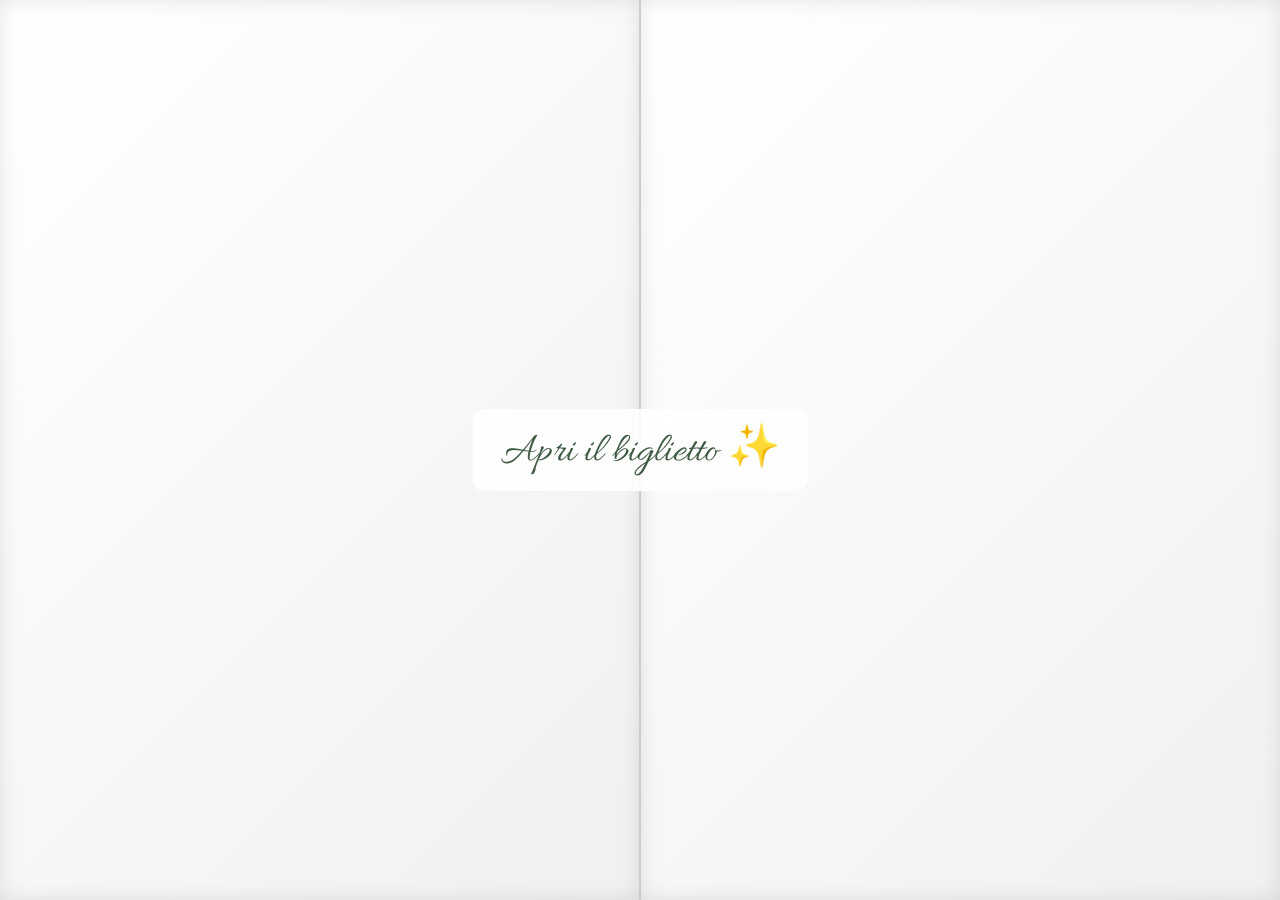
==== index.html @ 4c201b44 "bozza pronta" ====
<!DOCTYPE html>
<html lang="it">

<head>
    <meta charset="UTF-8">
    <meta name="viewport" content="width=device-width, initial-scale=1.0">
    <title>Battesimo di Giulia – 11 ottobre 2025</title>
    <link
        href="https://fonts.googleapis.com/css2?family=Allura&family=Playfair+Display:wght@500;600&family=Inter:wght@400;500&display=swap"
        rel="stylesheet">
    <style>
        body,
        html {
            margin: 0;
            padding: 0;
            height: 100%;
            width: 100%;
            font-family: "Inter", sans-serif;
            overflow: hidden;
        }

        body {
            background: url("bg-batteimo.JPG") no-repeat center center/cover;
            display: flex;
            justify-content: center;
            align-items: center;
        }

        /* --- Copertina "porte" --- */
        #cover {
            position: fixed;
            inset: 0;
            display: flex;
            z-index: 1000;
            overflow: hidden;
        }

        .door {
            flex: 1;
            background: #fdfdfd;
            background-image: linear-gradient(135deg, #ffffff 0%, #f0f0f0 100%);
            box-shadow: inset 0 0 20px rgba(0, 0, 0, 0.1);
            transition: transform 1.5s ease-in-out;
        }

        .door.left {
            border-right: 1px solid #ccc;
        }

        .door.right {
            border-left: 1px solid #ccc;
        }

        #coverText {
            position: absolute;
            top: 50%;
            left: 50%;
            transform: translate(-50%, -50%);
            color: #3d5a40;
            font-family: "Allura", cursive;
            font-size: 42px;
            background: rgba(255, 255, 255, 0.9);
            padding: 12px 28px;
            border-radius: 12px;
            cursor: pointer;
            z-index: 1100;
            transition: transform 0.3s;
        }

        #coverText:hover {
            transform: translate(-50%, -50%) scale(1.05);
        }

        .open .left {
            transform: translateX(-100%);
        }

        .open .right {
            transform: translateX(100%);
        }

        .open #coverText {
            opacity: 0;
            pointer-events: none;
        }

        /* --- Invito --- */
        .overlay {
            background: rgba(255, 255, 255, 0.75);
            padding: 40px 30px;
            border-radius: 20px;
            max-width: 700px;
            width: 90%;
            text-align: center;
            z-index: 1;
        }

        h1 {
            font-family: "Allura", cursive;
            font-size: 72px;
            margin: 0;
            color: #3d5a40;
        }

        .subtitle {
            font-family: "Playfair Display", serif;
            font-size: 18px;
            margin: 10px 0 20px;
            color: #444;
        }

        .date {
            font-size: 20px;
            font-weight: 600;
            margin-bottom: 6px;
        }

        .countdown {
            font-size: 14px;
            letter-spacing: .1em;
            margin-bottom: 20px;
            color: #555;
        }

        .locations {
            display: flex;
            justify-content: center;
            gap: 60px;
            margin: 20px 0 25px;
        }

        .location {
            display: flex;
            flex-direction: column;
            align-items: center;
            max-width: 200px;
        }

        .location a.icon {
            display: flex;
            justify-content: center;
            align-items: center;
            width: 70px;
            height: 70px;
            border: 2px solid #3d5a40;
            border-radius: 50%;
            font-size: 32px;
            color: #3d5a40;
            text-decoration: none;
            transition: all .2s;
            background: #fff;
        }

        .location a.icon:hover {
            background: #3d5a40;
            color: #fff;
            transform: scale(1.1);
        }

        .location .label {
            margin-top: 8px;
            font-weight: 600;
            font-size: 15px;
            color: #2f2f2f;
        }

        .location .address {
            font-size: 13px;
            color: #555;
        }

        .ask {
            font-family: "Allura", cursive;
            font-size: 28px;
            margin-bottom: 10px;
            color: #3d5a40;
        }

        .answers {
            display: flex;
            justify-content: center;
            gap: 40px;
            font-size: 28px;
            font-weight: 600;
        }

        .answers a {
            text-decoration: none;
            color: #3d5a40;
            transition: color .2s;
        }

        .answers a:hover {
            color: #000;
        }

        .buttons {
            margin-top: 25px;
            display: flex;
            justify-content: center;
            gap: 12px;
            flex-wrap: wrap;
        }

        button {
            background: transparent;
            border: 1px solid #3d5a40;
            color: #3d5a40;
            padding: 10px 18px;
            border-radius: 30px;
            font-size: 14px;
            font-weight: 500;
            cursor: pointer;
            transition: all .3s;
        }

        button:hover {
            background: #3d5a40;
            color: #fff;
        }

        .date-block {
            display: grid;
            grid-template-columns: 1fr auto 1fr;
            align-items: center;
            justify-items: center;
            gap: 20px;
            margin: 20px 0 10px;
            font-family: "Playfair Display", serif;
            font-weight: 600;
            font-size: 18px;
            letter-spacing: .05em;
            color: #000;
        }

        .date-block .center {
            border-left: 1px solid #888;
            border-right: 1px solid #888;
            padding: 0 20px;
            text-align: center;
        }

        .date-block .day {
            font-size: 60px;
            line-height: 1;
        }

        .date-block .month {
            font-size: 16px;
            margin-top: 4px;
        }

        .time {
            font-family: "Inter", sans-serif;
            font-weight: 600;
            margin-bottom: 20px;
            font-size: 16px;
            letter-spacing: .08em;
        }
    </style>
</head>

<body>
    <!-- Copertina "porte" -->
    <div id="cover">
        <div class="door left"></div>
        <div class="door right"></div>
        <div id="coverText">Apri il biglietto ✨</div>
    </div>

    <!-- Invito -->
    <div class="overlay">
        <h1>Giulia</h1>
        <div class="subtitle">È lieta di invitarvi al suo Battesimo</div>
        <div class="date-block">
            <div class="col">SABATO</div>
            <div class="col center">
                <div class="day">11</div>
                <div class="month">OTTOBRE</div>
            </div>
            <div class="col">2025</div>
        </div>
        <div class="time">ORE 19:00</div>

        <div id="countdown" class="countdown"></div>

        <div class="locations">
            <div class="location">
                <a id="chiesa" class="icon" href="#" target="_blank">⛪</a>
                <div class="label">Chiesa</div>
                <div class="address">Via Esempio 123 – Città</div>
            </div>
            <div class="location">
                <a id="ristorante" class="icon" href="#" target="_blank">🥂</a>
                <div class="label">Il Bagatto Club</div>
                <div class="address">Via Evento 45 – Città</div>
            </div>
        </div>

        <div class="ask">Ci sarai?</div>
        <div class="answers">
            <a id="yesLink" href="#">Sì</a>
            <a id="noLink" href="#">No</a>
        </div>

        <div class="buttons">
            <button id="addToCal">Calendario</button>
        </div>
    </div>

    <!-- Audio -->
    <audio id="bgAudio" autoplay loop muted playsinline>
        <source src="ordinary.mp3" type="audio/mpeg">
    </audio>

    <script>
        const CONFIG = {
            dateISO: "2025-10-11T19:00:00+02:00",
            whatsappNumber: "+393511495299",
            recipientName: "Alessia",
            church: { lat: 41.9028, lng: 12.4964 },
            reception: { lat: 41.8902, lng: 12.4922 }
        };

        // Countdown
        const countdownEl = document.getElementById("countdown");
        function tick() {
            const eTs = new Date(CONFIG.dateISO).getTime(), now = Date.now();
            let diff = eTs - now;
            if (diff <= 0) { countdownEl.textContent = "Oggi è il grande giorno!"; return; }
            const d = Math.floor(diff / 86400000); diff -= d * 86400000;
            const h = Math.floor(diff / 3600000); diff -= h * 3600000;
            const m = Math.floor(diff / 60000);
            countdownEl.textContent = `Mancano ${d}g ${h}h ${m}m`;
        }
        setInterval(tick, 1000); tick();

        // Sblocco audio al primo tap
        document.body.addEventListener("click", () => {
            const audio = document.getElementById("bgAudio");
            if (audio.muted) { audio.muted = false; audio.play(); }
        }, { once: true });

        // RSVP links
        const yesMsg = `Ciao ${CONFIG.recipientName}, Certo che ci sarò ❤️🥂 `;
        const noMsg = `Ciao ${CONFIG.recipientName}, No, purtroppo non potrò esserci 😭 `;
        document.getElementById("yesLink").href = `https://wa.me/${CONFIG.whatsappNumber.replace(/[^0-9]/g, "")}?text=${encodeURIComponent(yesMsg)}`;
        document.getElementById("noLink").href = `https://wa.me/${CONFIG.whatsappNumber.replace(/[^0-9]/g, "")}?text=${encodeURIComponent(noMsg)}`;

        // Maps
        document.getElementById("chiesa").href = `https://www.google.com/maps/dir/?api=1&destination=${CONFIG.church.lat},${CONFIG.church.lng}`;
        document.getElementById("ristorante").href = `https://www.google.com/maps/dir/?api=1&destination=${CONFIG.reception.lat},${CONFIG.reception.lng}`;

        // Calendar
        document.getElementById("addToCal").onclick = () => {
            const start = new Date(CONFIG.dateISO), end = new Date(start.getTime() + 3 * 60 * 60000);
            function icsDate(d) { return d.toISOString().replace(/[-:]/g, "").split(".")[0]; }
            const ics = `BEGIN:VCALENDAR\nVERSION:2.0\nBEGIN:VEVENT\nDTSTART:${icsDate(start)}\nDTEND:${icsDate(end)}\nSUMMARY:Battesimo di Giulia\nEND:VEVENT\nEND:VCALENDAR`;
            const blob = new Blob([ics], { type: "text/calendar" }), a = document.createElement("a");
            a.href = URL.createObjectURL(blob); a.download = "battesimo.ics"; a.click();
        };

        // Attiva animazione porte
        document.getElementById("coverText").onclick = () => {
            document.getElementById("cover").classList.add("open");
            setTimeout(() => { document.getElementById("cover").style.display = "none"; }, 1500);
        };
    </script>
</body>

</html>
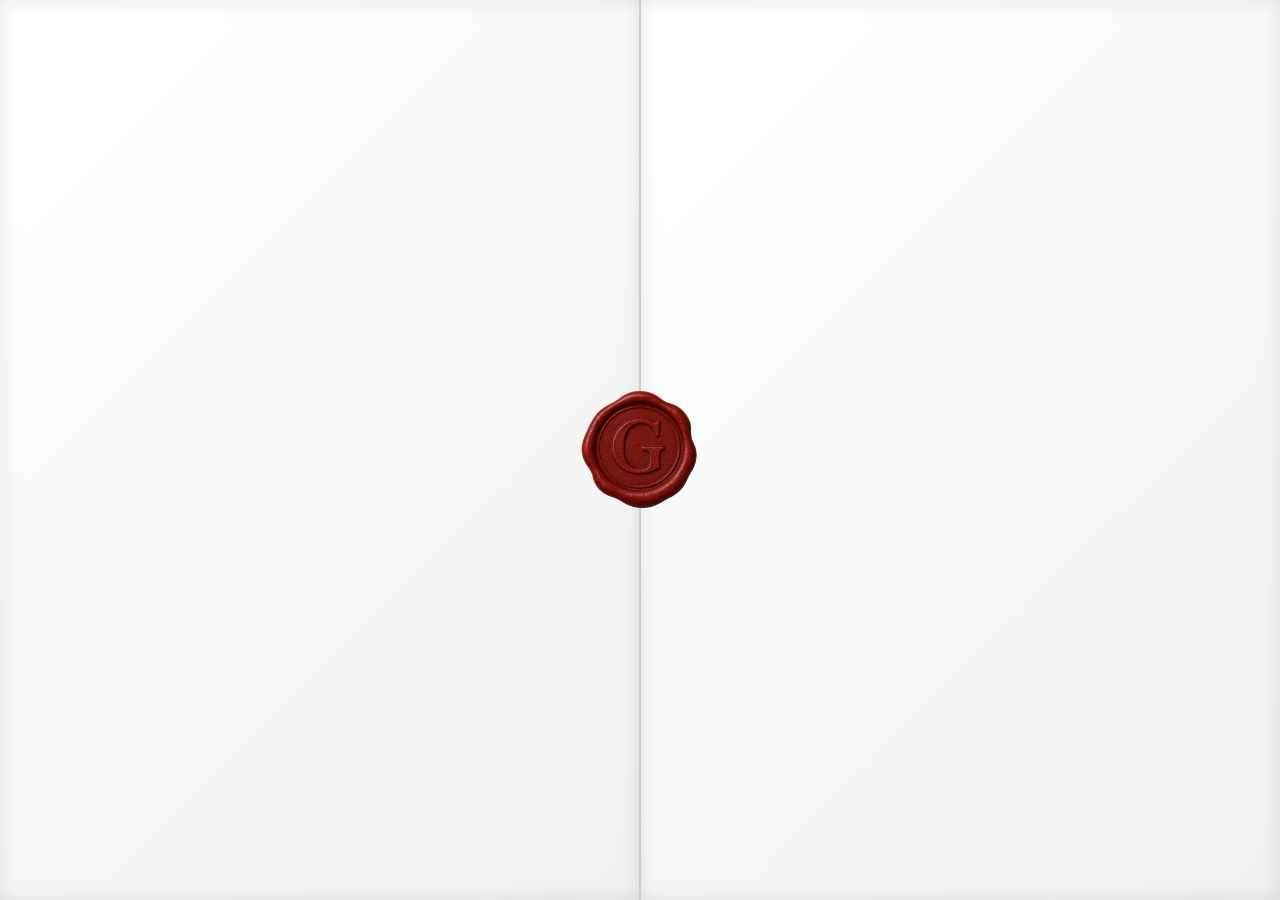
==== commit ed095df4: "bozza 2, migliorata l'img iniziale e l'audio" ====
--- a/index.html
+++ b/index.html
@@ -32,7 +32,6 @@
             inset: 0;
             display: flex;
             z-index: 1000;
-            overflow: hidden;
         }
 
         .door {
@@ -51,24 +50,21 @@
             border-left: 1px solid #ccc;
         }
 
-        #coverText {
+        /* Timbro ceralacca */
+        #seal {
             position: absolute;
             top: 50%;
             left: 50%;
             transform: translate(-50%, -50%);
-            color: #3d5a40;
-            font-family: "Allura", cursive;
-            font-size: 42px;
-            background: rgba(255, 255, 255, 0.9);
-            padding: 12px 28px;
-            border-radius: 12px;
+            width: 100px;
+            height: auto;
             cursor: pointer;
             z-index: 1100;
             transition: transform 0.3s;
         }
 
-        #coverText:hover {
-            transform: translate(-50%, -50%) scale(1.05);
+        #seal:hover {
+            transform: translate(-50%, -50%) scale(1.1);
         }
 
         .open .left {
@@ -79,206 +75,259 @@
             transform: translateX(100%);
         }
 
-        .open #coverText {
+        .open #seal {
             opacity: 0;
             pointer-events: none;
         }
 
         /* --- Invito --- */
         .overlay {
-            background: rgba(255, 255, 255, 0.75);
-            padding: 40px 30px;
-            border-radius: 20px;
-            max-width: 700px;
-            width: 90%;
+            background: rgba(255, 255, 255, 0.55);
+            backdrop-filter: blur(6px);
+            -webkit-backdrop-filter: blur(6px);
+            padding: 20px 15px;
+            border-radius: 16px;
+            width: 95%;
+            max-width: 600px;
             text-align: center;
             z-index: 1;
         }
 
         h1 {
             font-family: "Allura", cursive;
-            font-size: 72px;
+            font-size: 48px;
             margin: 0;
             color: #3d5a40;
         }
 
         .subtitle {
             font-family: "Playfair Display", serif;
-            font-size: 18px;
+            font-size: 16px;
             margin: 10px 0 20px;
             color: #444;
         }
 
-        .date {
-            font-size: 20px;
-            font-weight: 600;
-            margin-bottom: 6px;
-        }
-
-        .countdown {
-            font-size: 14px;
-            letter-spacing: .1em;
-            margin-bottom: 20px;
-            color: #555;
-        }
-
-        .locations {
-            display: flex;
-            justify-content: center;
-            gap: 60px;
-            margin: 20px 0 25px;
-        }
-
-        .location {
-            display: flex;
-            flex-direction: column;
-            align-items: center;
-            max-width: 200px;
-        }
-
-        .location a.icon {
-            display: flex;
-            justify-content: center;
-            align-items: center;
-            width: 70px;
-            height: 70px;
-            border: 2px solid #3d5a40;
-            border-radius: 50%;
-            font-size: 32px;
-            color: #3d5a40;
-            text-decoration: none;
-            transition: all .2s;
-            background: #fff;
-        }
-
-        .location a.icon:hover {
-            background: #3d5a40;
-            color: #fff;
-            transform: scale(1.1);
-        }
-
-        .location .label {
-            margin-top: 8px;
-            font-weight: 600;
-            font-size: 15px;
-            color: #2f2f2f;
-        }
-
-        .location .address {
-            font-size: 13px;
-            color: #555;
-        }
-
-        .ask {
-            font-family: "Allura", cursive;
-            font-size: 28px;
-            margin-bottom: 10px;
-            color: #3d5a40;
-        }
-
-        .answers {
-            display: flex;
-            justify-content: center;
-            gap: 40px;
-            font-size: 28px;
-            font-weight: 600;
-        }
-
-        .answers a {
-            text-decoration: none;
-            color: #3d5a40;
-            transition: color .2s;
-        }
-
-        .answers a:hover {
-            color: #000;
-        }
-
-        .buttons {
-            margin-top: 25px;
-            display: flex;
-            justify-content: center;
-            gap: 12px;
-            flex-wrap: wrap;
-        }
-
-        button {
-            background: transparent;
-            border: 1px solid #3d5a40;
-            color: #3d5a40;
-            padding: 10px 18px;
-            border-radius: 30px;
-            font-size: 14px;
-            font-weight: 500;
-            cursor: pointer;
-            transition: all .3s;
-        }
-
-        button:hover {
-            background: #3d5a40;
-            color: #fff;
-        }
-
+        /* Data stile Canva */
         .date-block {
             display: grid;
             grid-template-columns: 1fr auto 1fr;
             align-items: center;
             justify-items: center;
-            gap: 20px;
+            gap: 10px;
             margin: 20px 0 10px;
             font-family: "Playfair Display", serif;
             font-weight: 600;
-            font-size: 18px;
-            letter-spacing: .05em;
+            font-size: 14px;
             color: #000;
         }
 
         .date-block .center {
             border-left: 1px solid #888;
             border-right: 1px solid #888;
-            padding: 0 20px;
+            padding: 0 12px;
             text-align: center;
         }
 
         .date-block .day {
-            font-size: 60px;
+            font-size: 42px;
             line-height: 1;
         }
 
         .date-block .month {
-            font-size: 16px;
+            font-size: 12px;
             margin-top: 4px;
         }
 
         .time {
-            font-family: "Inter", sans-serif;
+            font-size: 14px;
             font-weight: 600;
+            margin-bottom: 15px;
+        }
+
+        /* Countdown */
+        .countdown {
+            font-size: 13px;
             margin-bottom: 20px;
-            font-size: 16px;
-            letter-spacing: .08em;
+            color: #555;
+        }
+
+        /* Locations */
+        .locations {
+            display: flex;
+            justify-content: center;
+            gap: 30px;
+            margin: 20px 0 25px;
+            flex-wrap: wrap;
+        }
+
+        .location {
+            flex: 1 1 120px;
+            max-width: 160px;
+            display: flex;
+            flex-direction: column;
+            align-items: center;
+            text-align: center;
+        }
+
+        .location a.icon {
+            display: flex;
+            justify-content: center;
+            align-items: center;
+            width: 60px;
+            height: 60px;
+            border: 2px solid #3d5a40;
+            border-radius: 50%;
+            font-size: 26px;
+            color: #3d5a40;
+            text-decoration: none;
+            background: #fff;
+            margin-bottom: 8px;
+        }
+
+        .location a.icon:hover {
+            background: #3d5a40;
+            color: #fff;
+            transform: scale(1.1);
+        }
+
+        .location .label {
+            font-weight: 600;
+            font-size: 14px;
+            color: #2f2f2f;
+        }
+
+        .location .address {
+            font-size: 12px;
+            color: #555;
+        }
+
+        /* RSVP */
+        .ask {
+            font-family: "Allura", cursive;
+            font-size: 24px;
+            margin: 15px 0 8px;
+            color: #3d5a40;
+        }
+
+        .answers {
+            display: flex;
+            justify-content: center;
+            gap: 40px;
+            font-size: 22px;
+            font-weight: 600;
+        }
+
+        .answers a {
+            text-decoration: none;
+            color: #3d5a40;
+        }
+
+        /* Bottoni */
+        .buttons {
+            margin-top: 20px;
+        }
+
+        button {
+            background: transparent;
+            border: 1px solid #3d5a40;
+            color: #3d5a40;
+            padding: 8px 16px;
+            border-radius: 30px;
+            font-size: 13px;
+            font-weight: 500;
+            cursor: pointer;
+        }
+
+        button:hover {
+            background: #3d5a40;
+            color: #fff;
+        }
+
+        /* --- Desktop --- */
+        @media(min-width:768px) {
+            h1 {
+                font-size: 72px;
+            }
+
+            .subtitle {
+                font-size: 20px;
+            }
+
+            .date-block {
+                gap: 20px;
+                font-size: 18px;
+            }
+
+            .date-block .day {
+                font-size: 64px;
+            }
+
+            .date-block .month {
+                font-size: 16px;
+            }
+
+            .time {
+                font-size: 18px;
+            }
+
+            .countdown {
+                font-size: 16px;
+            }
+
+            .location a.icon {
+                width: 70px;
+                height: 70px;
+                font-size: 32px;
+            }
+
+            .location .label {
+                font-size: 16px;
+            }
+
+            .location .address {
+                font-size: 14px;
+            }
+
+            .ask {
+                font-size: 28px;
+            }
+
+            .answers {
+                font-size: 26px;
+            }
+
+            button {
+                font-size: 14px;
+                padding: 10px 20px;
+            }
+
+            #seal {
+                width: 150px;
+            }
         }
     </style>
 </head>
 
 <body>
-    <!-- Copertina "porte" -->
+    <!-- Copertina con porte -->
     <div id="cover">
         <div class="door left"></div>
         <div class="door right"></div>
-        <div id="coverText">Apri il biglietto ✨</div>
+        <img id="seal" src="timbro-ceralacca.png" alt="Timbro ceralacca">
     </div>
 
     <!-- Invito -->
     <div class="overlay">
         <h1>Giulia</h1>
         <div class="subtitle">È lieta di invitarvi al suo Battesimo</div>
+
         <div class="date-block">
-            <div class="col">SABATO</div>
-            <div class="col center">
+            <div>SABATO</div>
+            <div class="center">
                 <div class="day">11</div>
                 <div class="month">OTTOBRE</div>
             </div>
-            <div class="col">2025</div>
+            <div>2025</div>
         </div>
         <div class="time">ORE 19:00</div>
 
@@ -287,13 +336,13 @@
         <div class="locations">
             <div class="location">
                 <a id="chiesa" class="icon" href="#" target="_blank">⛪</a>
-                <div class="label">Chiesa</div>
-                <div class="address">Via Esempio 123 – Città</div>
+                <div class="label">Nuova Chiesa di Costantinopoli</div>
+                <div class="address">Via Dei Goti 32 – Angri</div>
             </div>
             <div class="location">
                 <a id="ristorante" class="icon" href="#" target="_blank">🥂</a>
                 <div class="label">Il Bagatto Club</div>
-                <div class="address">Via Evento 45 – Città</div>
+                <div class="address">Via Termine Bianco 4 – Pagani</div>
             </div>
         </div>
 
@@ -308,7 +357,7 @@
         </div>
     </div>
 
-    <!-- Audio -->
+    <!-- Audio autoplay -->
     <audio id="bgAudio" autoplay loop muted playsinline>
         <source src="ordinary.mp3" type="audio/mpeg">
     </audio>
@@ -316,10 +365,10 @@
     <script>
         const CONFIG = {
             dateISO: "2025-10-11T19:00:00+02:00",
-            whatsappNumber: "+393511495299",
+            whatsappNumber: "+39xxxxxxxxxx",
             recipientName: "Alessia",
-            church: { lat: 41.9028, lng: 12.4964 },
-            reception: { lat: 41.8902, lng: 12.4922 }
+            church: { lat: 40.7436, lng: 14.5693 },
+            reception: { lat: 40.7499, lng: 14.6123 }
         };
 
         // Countdown
@@ -335,15 +384,33 @@
         }
         setInterval(tick, 1000); tick();
 
-        // Sblocco audio al primo tap
+        // Audio unlock
         document.body.addEventListener("click", () => {
             const audio = document.getElementById("bgAudio");
             if (audio.muted) { audio.muted = false; audio.play(); }
         }, { once: true });
-
-        // RSVP links
-        const yesMsg = `Ciao ${CONFIG.recipientName}, Certo che ci sarò ❤️🥂 `;
-        const noMsg = `Ciao ${CONFIG.recipientName}, No, purtroppo non potrò esserci 😭 `;
+        // Stop musica quando si lascia la pagina
+        window.addEventListener("beforeunload", () => {
+            const audio = document.getElementById("bgAudio");
+            if (!audio.paused) {
+                audio.pause();
+                audio.currentTime = 0; // resetta a inizio
+            }
+        });
+
+        // Opzionale: stop anche quando la scheda non è visibile
+        document.addEventListener("visibilitychange", () => {
+            const audio = document.getElementById("bgAudio");
+            if (document.hidden && !audio.paused) {
+                audio.pause();
+                audio.currentTime = 0;
+            }
+        });
+
+
+        // RSVP
+        const yesMsg = `Ciao ${CONFIG.recipientName}, ti confermo la mia presenza al Battesimo di Giulia. Non vediamo l’ora di esserci!`;
+        const noMsg = `Ciao ${CONFIG.recipientName}, purtroppo non potrò esserci al Battesimo di Giulia.`;
         document.getElementById("yesLink").href = `https://wa.me/${CONFIG.whatsappNumber.replace(/[^0-9]/g, "")}?text=${encodeURIComponent(yesMsg)}`;
         document.getElementById("noLink").href = `https://wa.me/${CONFIG.whatsappNumber.replace(/[^0-9]/g, "")}?text=${encodeURIComponent(noMsg)}`;
 
@@ -360,8 +427,8 @@
             a.href = URL.createObjectURL(blob); a.download = "battesimo.ics"; a.click();
         };
 
-        // Attiva animazione porte
-        document.getElementById("coverText").onclick = () => {
+        // Porte
+        document.getElementById("seal").onclick = () => {
             document.getElementById("cover").classList.add("open");
             setTimeout(() => { document.getElementById("cover").style.display = "none"; }, 1500);
         };
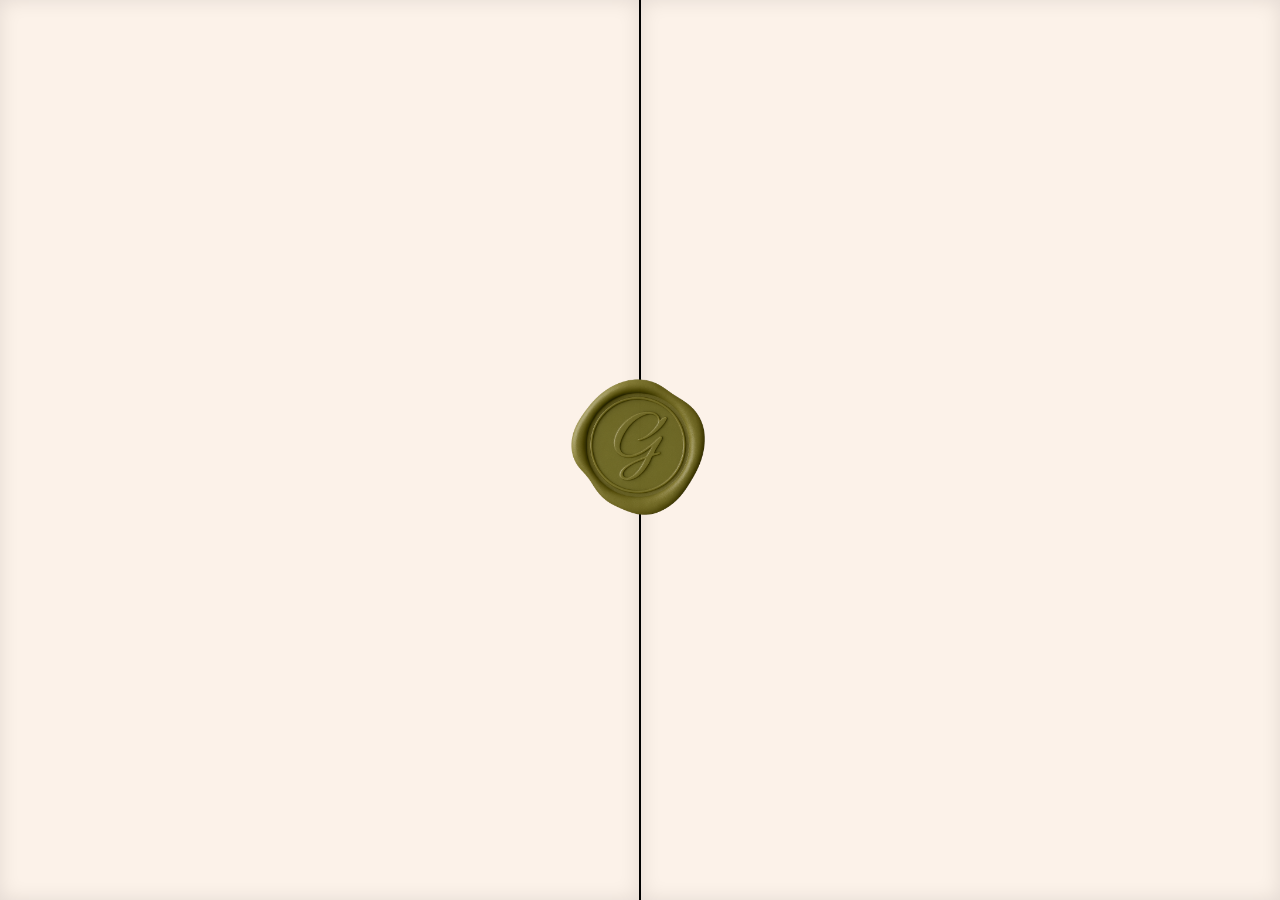
==== commit 19616fec: "v.3" ====
--- a/index.html
+++ b/index.html
@@ -8,304 +8,10 @@
     <link
         href="https://fonts.googleapis.com/css2?family=Allura&family=Playfair+Display:wght@500;600&family=Inter:wght@400;500&display=swap"
         rel="stylesheet">
-    <style>
-        body,
-        html {
-            margin: 0;
-            padding: 0;
-            height: 100%;
-            width: 100%;
-            font-family: "Inter", sans-serif;
-            overflow: hidden;
-        }
+    <link rel="preconnect" href="https://fonts.googleapis.com">
+    <link rel="preconnect" href="https://fonts.gstatic.com" crossorigin>
 
-        body {
-            background: url("bg-batteimo.JPG") no-repeat center center/cover;
-            display: flex;
-            justify-content: center;
-            align-items: center;
-        }
-
-        /* --- Copertina "porte" --- */
-        #cover {
-            position: fixed;
-            inset: 0;
-            display: flex;
-            z-index: 1000;
-        }
-
-        .door {
-            flex: 1;
-            background: #fdfdfd;
-            background-image: linear-gradient(135deg, #ffffff 0%, #f0f0f0 100%);
-            box-shadow: inset 0 0 20px rgba(0, 0, 0, 0.1);
-            transition: transform 1.5s ease-in-out;
-        }
-
-        .door.left {
-            border-right: 1px solid #ccc;
-        }
-
-        .door.right {
-            border-left: 1px solid #ccc;
-        }
-
-        /* Timbro ceralacca */
-        #seal {
-            position: absolute;
-            top: 50%;
-            left: 50%;
-            transform: translate(-50%, -50%);
-            width: 100px;
-            height: auto;
-            cursor: pointer;
-            z-index: 1100;
-            transition: transform 0.3s;
-        }
-
-        #seal:hover {
-            transform: translate(-50%, -50%) scale(1.1);
-        }
-
-        .open .left {
-            transform: translateX(-100%);
-        }
-
-        .open .right {
-            transform: translateX(100%);
-        }
-
-        .open #seal {
-            opacity: 0;
-            pointer-events: none;
-        }
-
-        /* --- Invito --- */
-        .overlay {
-            background: rgba(255, 255, 255, 0.55);
-            backdrop-filter: blur(6px);
-            -webkit-backdrop-filter: blur(6px);
-            padding: 20px 15px;
-            border-radius: 16px;
-            width: 95%;
-            max-width: 600px;
-            text-align: center;
-            z-index: 1;
-        }
-
-        h1 {
-            font-family: "Allura", cursive;
-            font-size: 48px;
-            margin: 0;
-            color: #3d5a40;
-        }
-
-        .subtitle {
-            font-family: "Playfair Display", serif;
-            font-size: 16px;
-            margin: 10px 0 20px;
-            color: #444;
-        }
-
-        /* Data stile Canva */
-        .date-block {
-            display: grid;
-            grid-template-columns: 1fr auto 1fr;
-            align-items: center;
-            justify-items: center;
-            gap: 10px;
-            margin: 20px 0 10px;
-            font-family: "Playfair Display", serif;
-            font-weight: 600;
-            font-size: 14px;
-            color: #000;
-        }
-
-        .date-block .center {
-            border-left: 1px solid #888;
-            border-right: 1px solid #888;
-            padding: 0 12px;
-            text-align: center;
-        }
-
-        .date-block .day {
-            font-size: 42px;
-            line-height: 1;
-        }
-
-        .date-block .month {
-            font-size: 12px;
-            margin-top: 4px;
-        }
-
-        .time {
-            font-size: 14px;
-            font-weight: 600;
-            margin-bottom: 15px;
-        }
-
-        /* Countdown */
-        .countdown {
-            font-size: 13px;
-            margin-bottom: 20px;
-            color: #555;
-        }
-
-        /* Locations */
-        .locations {
-            display: flex;
-            justify-content: center;
-            gap: 30px;
-            margin: 20px 0 25px;
-            flex-wrap: wrap;
-        }
-
-        .location {
-            flex: 1 1 120px;
-            max-width: 160px;
-            display: flex;
-            flex-direction: column;
-            align-items: center;
-            text-align: center;
-        }
-
-        .location a.icon {
-            display: flex;
-            justify-content: center;
-            align-items: center;
-            width: 60px;
-            height: 60px;
-            border: 2px solid #3d5a40;
-            border-radius: 50%;
-            font-size: 26px;
-            color: #3d5a40;
-            text-decoration: none;
-            background: #fff;
-            margin-bottom: 8px;
-        }
-
-        .location a.icon:hover {
-            background: #3d5a40;
-            color: #fff;
-            transform: scale(1.1);
-        }
-
-        .location .label {
-            font-weight: 600;
-            font-size: 14px;
-            color: #2f2f2f;
-        }
-
-        .location .address {
-            font-size: 12px;
-            color: #555;
-        }
-
-        /* RSVP */
-        .ask {
-            font-family: "Allura", cursive;
-            font-size: 24px;
-            margin: 15px 0 8px;
-            color: #3d5a40;
-        }
-
-        .answers {
-            display: flex;
-            justify-content: center;
-            gap: 40px;
-            font-size: 22px;
-            font-weight: 600;
-        }
-
-        .answers a {
-            text-decoration: none;
-            color: #3d5a40;
-        }
-
-        /* Bottoni */
-        .buttons {
-            margin-top: 20px;
-        }
-
-        button {
-            background: transparent;
-            border: 1px solid #3d5a40;
-            color: #3d5a40;
-            padding: 8px 16px;
-            border-radius: 30px;
-            font-size: 13px;
-            font-weight: 500;
-            cursor: pointer;
-        }
-
-        button:hover {
-            background: #3d5a40;
-            color: #fff;
-        }
-
-        /* --- Desktop --- */
-        @media(min-width:768px) {
-            h1 {
-                font-size: 72px;
-            }
-
-            .subtitle {
-                font-size: 20px;
-            }
-
-            .date-block {
-                gap: 20px;
-                font-size: 18px;
-            }
-
-            .date-block .day {
-                font-size: 64px;
-            }
-
-            .date-block .month {
-                font-size: 16px;
-            }
-
-            .time {
-                font-size: 18px;
-            }
-
-            .countdown {
-                font-size: 16px;
-            }
-
-            .location a.icon {
-                width: 70px;
-                height: 70px;
-                font-size: 32px;
-            }
-
-            .location .label {
-                font-size: 16px;
-            }
-
-            .location .address {
-                font-size: 14px;
-            }
-
-            .ask {
-                font-size: 28px;
-            }
-
-            .answers {
-                font-size: 26px;
-            }
-
-            button {
-                font-size: 14px;
-                padding: 10px 20px;
-            }
-
-            #seal {
-                width: 150px;
-            }
-        }
-    </style>
+    <link rel="stylesheet" href="css/style.css">
 </head>
 
 <body>
@@ -313,13 +19,13 @@
     <div id="cover">
         <div class="door left"></div>
         <div class="door right"></div>
-        <img id="seal" src="timbro-ceralacca.png" alt="Timbro ceralacca">
+        <img id="seal" src="timbro-corsivo.png" alt="Timbro ceralacca">
     </div>
 
     <!-- Invito -->
     <div class="overlay">
-        <h1>Giulia</h1>
-        <div class="subtitle">È lieta di invitarvi al suo Battesimo</div>
+        <h1 class="Giulia">Giulia</h1>
+        <div class="subtitle">È LIETA DI INVITARVI AL SUO BATTESIMO</div>
 
         <div class="date-block">
             <div>SABATO</div>
@@ -327,20 +33,20 @@
                 <div class="day">11</div>
                 <div class="month">OTTOBRE</div>
             </div>
-            <div>2025</div>
+            <div class="year">2025</div>
         </div>
         <div class="time">ORE 19:00</div>
 
-        <div id="countdown" class="countdown"></div>
-
+        <!-- <div id="countdown" class="countdown"></div> -->
+        <div class="linea-sottile"></div>
         <div class="locations">
             <div class="location">
-                <a id="chiesa" class="icon" href="#" target="_blank">⛪</a>
+                <a id="chiesa" class="icon" href="#" target="_blank"><img src="church (1).png" alt=""></a>
                 <div class="label">Nuova Chiesa di Costantinopoli</div>
                 <div class="address">Via Dei Goti 32 – Angri</div>
             </div>
             <div class="location">
-                <a id="ristorante" class="icon" href="#" target="_blank">🥂</a>
+                <a id="ristorante" class="icon" href="#" target="_blank"><img src="toast.png" alt=""></a>
                 <div class="label">Il Bagatto Club</div>
                 <div class="address">Via Termine Bianco 4 – Pagani</div>
             </div>
@@ -353,86 +59,16 @@
         </div>
 
         <div class="buttons">
-            <button id="addToCal">Calendario</button>
+            <a id="addToCal" target="_blank">Aggiungi al calendario</a>
         </div>
     </div>
 
     <!-- Audio autoplay -->
     <audio id="bgAudio" autoplay loop muted playsinline>
-        <source src="ordinary.mp3" type="audio/mpeg">
+        <source src="river2.mp3" type="audio/mpeg">
     </audio>
 
-    <script>
-        const CONFIG = {
-            dateISO: "2025-10-11T19:00:00+02:00",
-            whatsappNumber: "+39xxxxxxxxxx",
-            recipientName: "Alessia",
-            church: { lat: 40.7436, lng: 14.5693 },
-            reception: { lat: 40.7499, lng: 14.6123 }
-        };
-
-        // Countdown
-        const countdownEl = document.getElementById("countdown");
-        function tick() {
-            const eTs = new Date(CONFIG.dateISO).getTime(), now = Date.now();
-            let diff = eTs - now;
-            if (diff <= 0) { countdownEl.textContent = "Oggi è il grande giorno!"; return; }
-            const d = Math.floor(diff / 86400000); diff -= d * 86400000;
-            const h = Math.floor(diff / 3600000); diff -= h * 3600000;
-            const m = Math.floor(diff / 60000);
-            countdownEl.textContent = `Mancano ${d}g ${h}h ${m}m`;
-        }
-        setInterval(tick, 1000); tick();
-
-        // Audio unlock
-        document.body.addEventListener("click", () => {
-            const audio = document.getElementById("bgAudio");
-            if (audio.muted) { audio.muted = false; audio.play(); }
-        }, { once: true });
-        // Stop musica quando si lascia la pagina
-        window.addEventListener("beforeunload", () => {
-            const audio = document.getElementById("bgAudio");
-            if (!audio.paused) {
-                audio.pause();
-                audio.currentTime = 0; // resetta a inizio
-            }
-        });
-
-        // Opzionale: stop anche quando la scheda non è visibile
-        document.addEventListener("visibilitychange", () => {
-            const audio = document.getElementById("bgAudio");
-            if (document.hidden && !audio.paused) {
-                audio.pause();
-                audio.currentTime = 0;
-            }
-        });
-
-
-        // RSVP
-        const yesMsg = `Ciao ${CONFIG.recipientName}, ti confermo la mia presenza al Battesimo di Giulia. Non vediamo l’ora di esserci!`;
-        const noMsg = `Ciao ${CONFIG.recipientName}, purtroppo non potrò esserci al Battesimo di Giulia.`;
-        document.getElementById("yesLink").href = `https://wa.me/${CONFIG.whatsappNumber.replace(/[^0-9]/g, "")}?text=${encodeURIComponent(yesMsg)}`;
-        document.getElementById("noLink").href = `https://wa.me/${CONFIG.whatsappNumber.replace(/[^0-9]/g, "")}?text=${encodeURIComponent(noMsg)}`;
-
-        // Maps
-        document.getElementById("chiesa").href = `https://www.google.com/maps/dir/?api=1&destination=${CONFIG.church.lat},${CONFIG.church.lng}`;
-        document.getElementById("ristorante").href = `https://www.google.com/maps/dir/?api=1&destination=${CONFIG.reception.lat},${CONFIG.reception.lng}`;
-
-        // Calendar
-        document.getElementById("addToCal").onclick = () => {
-            const start = new Date(CONFIG.dateISO), end = new Date(start.getTime() + 3 * 60 * 60000);
-            function icsDate(d) { return d.toISOString().replace(/[-:]/g, "").split(".")[0]; }
-            const ics = `BEGIN:VCALENDAR\nVERSION:2.0\nBEGIN:VEVENT\nDTSTART:${icsDate(start)}\nDTEND:${icsDate(end)}\nSUMMARY:Battesimo di Giulia\nEND:VEVENT\nEND:VCALENDAR`;
-            const blob = new Blob([ics], { type: "text/calendar" }), a = document.createElement("a");
-            a.href = URL.createObjectURL(blob); a.download = "battesimo.ics"; a.click();
-        };
-
-        // Porte
-        document.getElementById("seal").onclick = () => {
-            document.getElementById("cover").classList.add("open");
-            setTimeout(() => { document.getElementById("cover").style.display = "none"; }, 1500);
-        };
-    </script>
+    <script src="js/script.js"></script>
 </body>
 
 </html>
--- a/css/style.css
+++ b/css/style.css
@@ -0,0 +1,344 @@
+/* 
+Reset
+ */
+
+
+
+* {
+    margin: 0;
+    padding: 0;
+    box-sizing: border-box;
+}
+
+html {
+    font-family: Arial, Helvetica, sans-serif;
+}
+
+body,
+html {
+    margin: 0;
+    padding: 0;
+    height: 90%;
+    width: 100%;
+    font-family: "Inter", sans-serif, ;
+    overflow: hidden;
+}
+
+body {
+    background-color: rgb(252, 242, 233);
+    background-image: url("../bg-battesimo_transparent.png");
+    background-repeat: no-repeat;
+    background-position: center;
+    background-size: cover;
+    display: flex;
+    justify-content: center;
+    align-items: center;
+}
+
+/* --- Copertina "porte" --- */
+#cover {
+    position: fixed;
+    inset: 0;
+    display: flex;
+    z-index: 1000;
+}
+
+.door {
+    flex: 1;
+    box-shadow: inset 0 0 20px rgba(0, 0, 0, 0.1);
+    transition: transform 1.5s ease-in-out;
+    background-color: rgb(252, 242, 233);
+}
+
+.door.left {
+    border-right: 1px solid;
+    background-color: rgb(252, 242, 233);
+}
+
+.door.right {
+    border-left: 1px solid;
+    background-color: rgb(252, 242, 233);
+}
+
+
+
+
+/* Timbro ceralacca */
+#seal {
+    position: absolute;
+    top: 50%;
+    left: 50%;
+    transform: translate(-50%, -50%);
+    width: 100px;
+    height: auto;
+    cursor: pointer;
+    z-index: 1100;
+    transition: transform 0.3s;
+}
+
+#seal:hover {
+    transform: translate(-50%, -50%) scale(1.1);
+}
+
+.open .left {
+    transform: translateX(-100%);
+}
+
+.open .right {
+    transform: translateX(100%);
+}
+
+.open #seal {
+    opacity: 0;
+    pointer-events: none;
+}
+
+/* --- Invito --- */
+.overlay {
+    /* background: rgba(255, 255, 255, 0.555);
+    backdrop-filter: blur(3px);
+    -webkit-backdrop-filter: blur(3px); */
+    padding: 20px 15px;
+    border-radius: 16px;
+    width: 95%;
+    max-width: 600px;
+    text-align: center;
+    z-index: 1;
+}
+
+.linea-sottile {
+    width: 70%;
+    height: 1.5px;
+    background-color: darkgray;
+    margin: 30px auto;
+}
+
+h1 {
+    font-family: 'allura', cursive;
+    font-size: 64px;
+    margin: 50px 0 5px;
+    color: #3d5a40;
+}
+
+.subtitle {
+    font-family: "Playfair Display", serif;
+    font-size: 16px;
+    margin: 10px 0 20px;
+    color: #444;
+}
+
+/* Data stile Canva */
+.date-block {
+    display: grid;
+    grid-template-columns: 1fr auto 1fr;
+    align-items: center;
+    justify-items: center;
+    gap: 10px;
+    margin: 20px 0 10px;
+    font-family: "Playfair Display", serif;
+    font-weight: 600;
+    font-size: 24px;
+    color: #000;
+}
+
+.date-block .center {
+    border-left: 1px solid #888;
+    border-right: 1px solid #888;
+    padding: 0 12px;
+    text-align: center;
+}
+
+.date-block .day {
+    font-size: 42px;
+    line-height: 1;
+}
+
+.date-block .month {
+    font-size: 18px;
+    margin-top: 4px;
+}
+
+.year {
+    font-size: 30px;
+    margin-left: -30px;
+    margin-top: -8px;
+
+}
+
+.time {
+    font-size: 14px;
+    font-weight: 600;
+    margin-top: 25px;
+    margin-bottom: 5px;
+}
+
+/* Countdown */
+/* .countdown {
+    font-size: 13px;
+    margin-bottom: 20px;
+    color: #555;
+} */
+
+/* Locations */
+.locations {
+    display: flex;
+    justify-content: center;
+    gap: 30px;
+    margin: 20px 0 25px;
+    flex-wrap: wrap;
+}
+
+.location {
+    flex: 1 1 120px;
+    max-width: 160px;
+    display: flex;
+    flex-direction: column;
+    align-items: center;
+    text-align: center;
+}
+
+.location a.icon {
+    display: flex;
+    justify-content: center;
+    align-items: center;
+    width: 60px;
+    height: 60px;
+
+    font-size: 26px;
+    color: #3d5a40;
+    text-decoration: none;
+    margin-bottom: 8px;
+}
+
+.location a.icon:hover {
+    background: #3d5a40;
+    color: #fff;
+    transform: scale(1.1);
+}
+
+.location .label {
+    font-weight: 600;
+    font-size: 14px;
+    color: #2f2f2f;
+}
+
+.location .address {
+    font-size: 12px;
+    color: #555;
+}
+
+/* RSVP */
+.ask {
+    font-family: "Allura", cursive;
+    font-size: 34px;
+    margin: 24px 0 8px;
+    color: #3d5a40;
+    gap: 45px;
+}
+
+.answers {
+    display: flex;
+    justify-content: center;
+    gap: 40px;
+    font-size: 22px;
+    font-weight: 600;
+}
+
+.answers a {
+    text-decoration: none;
+    color: #3d5a40;
+}
+
+/* Bottoni */
+.buttons {
+    margin-top: 20px;
+}
+
+#addToCal {
+    display: inline-block;
+    background: transparent;
+    border: 1px solid #3d5a40;
+    color: #3d5a40;
+    padding: 8px 16px;
+    border-radius: 30px;
+    font-size: 13px;
+    font-weight: 500;
+    cursor: pointer;
+    text-decoration: none;
+}
+
+#addToCal:hover {
+    background: #3d5a40;
+    color: #fff;
+}
+
+/* --- Desktop --- */
+@media(min-width:768px) {
+    h1 {
+        font-size: 72px;
+    }
+
+    .subtitle {
+        font-size: 20px;
+    }
+
+    .date-block {
+        gap: 20px;
+        font-size: 18px;
+    }
+
+    .date-block .day {
+        font-size: 64px;
+    }
+
+    .date-block .month {
+        font-size: 16px;
+    }
+
+    .time {
+        font-size: 18px;
+    }
+
+    .countdown {
+        font-size: 16px;
+    }
+
+    .location a.icon {
+        width: 70px;
+        height: 70px;
+        font-size: 32px;
+    }
+
+    .location .label {
+        font-size: 16px;
+    }
+
+    .location .address {
+        font-size: 14px;
+    }
+
+    .ask {
+        font-size: 28px;
+    }
+
+    .answers {
+        font-size: 26px;
+    }
+
+    #addToCal {
+        font-size: 14px;
+        padding: 10px 20px;
+    }
+
+    #seal {
+        width: 150px;
+    }
+}
+
+.Giulia {
+    .send-flowers-regular {
+        font-family: "Send Flowers", cursive;
+        font-weight: 400;
+        font-style: normal;
+    }
+}
